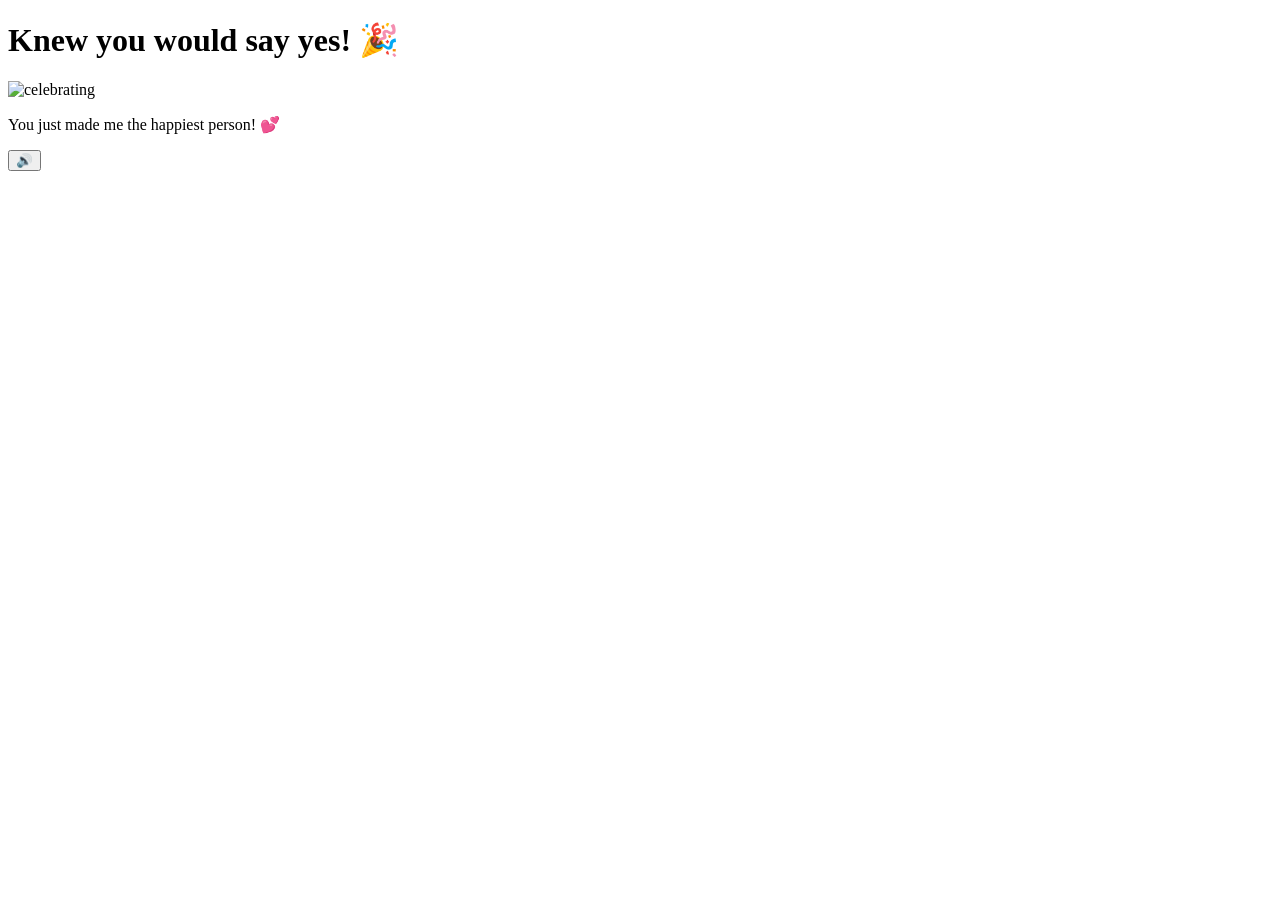
==== yes.html @ a1551763 "Update yes.html" ====
<!DOCTYPE html>
<html lang="en">
<head>
    <meta charset="UTF-8">
    <meta name="viewport" content="width=device-width, initial-scale=1.0">
    <title>Yay! 🎉</title>
    <link rel="preconnect" href="https://fonts.googleapis.com">
    <link href="https://fonts.googleapis.com/css2?family=Nunito:wght@400;700;800;900&display=swap" rel="stylesheet">
    <link rel="stylesheet" href="style.css">
    <script src="https://cdn.jsdelivr.net/npm/canvas-confetti@1.9.2/dist/confetti.browser.min.js"></script>
</head>
<body>
    <div class="hearts-bg"></div>

    <div class="container yes-container">
        <h1 class="yes-title">Knew you would say yes! 🎉</h1>

        <div class="gif-container">
            <img id="cat-gif" src="https://media.tenor.com/eNHbizSfVb0AAAAj/lovemode-cute.gif" alt="celebrating">
        </div>

        <p class="yes-message">You just made me the happiest person! 💕</p>
    </div>

    <audio id="bg-music" loop>
        <source src="Carpe sakuracloud - silly cat.mp3" type="audio/mpeg">
        
    </audio>

    <button id="music-toggle" onclick="toggleMusic()" title="Toggle music">🔊</button>

    <script src="yes-script.js"></script>
</body>
</html>
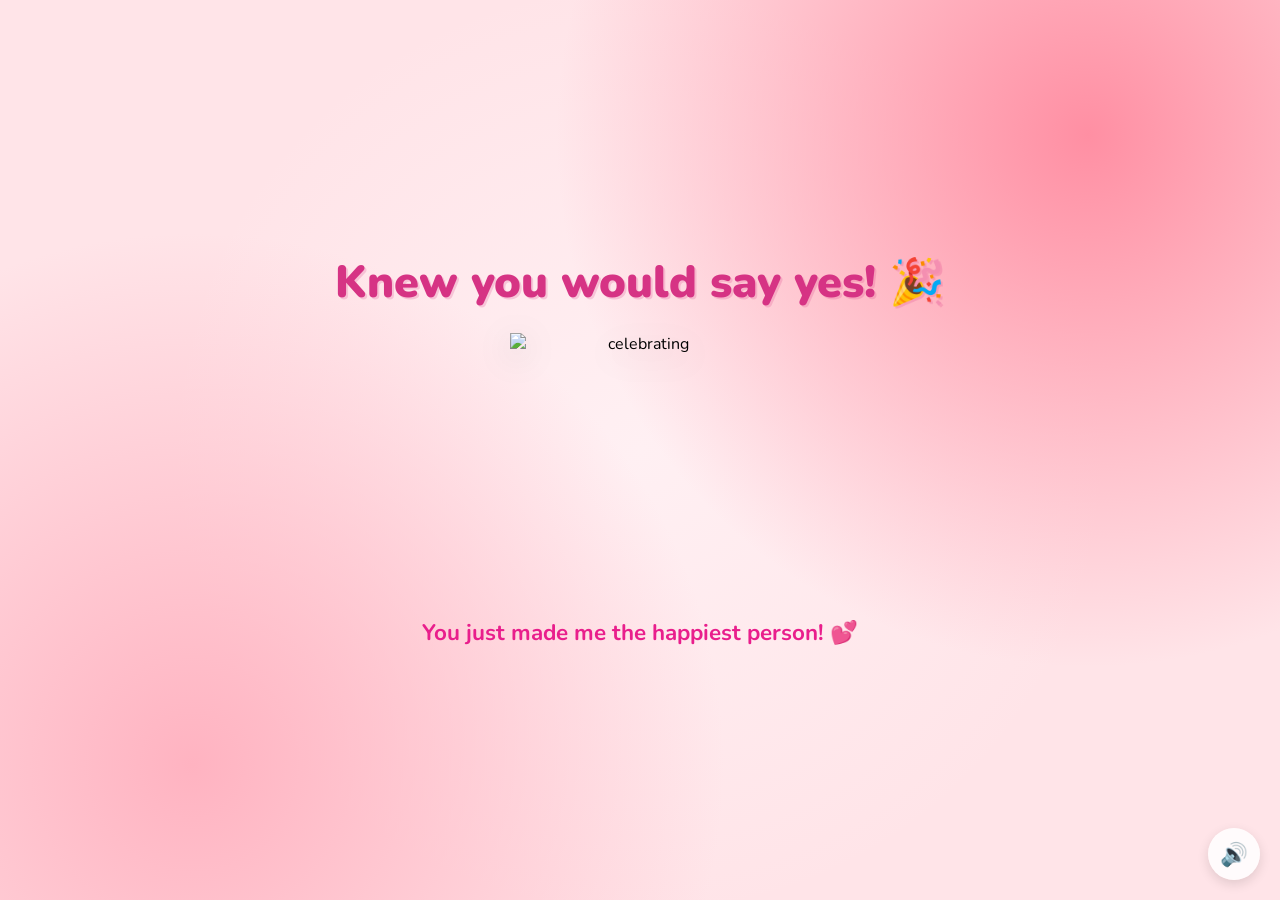
==== commit 043bd156: "Improve music playback and warning style" ====
--- a/yes.html
+++ b/yes.html
@@ -23,8 +23,7 @@
     </div>
 
     <audio id="bg-music" loop>
-        <source src="Carpe sakuracloud - silly cat.mp3" type="audio/mpeg">
-        
+        <source src="music/Carpe%20sakuracloud%20-%20silly%20cat.mp3" type="audio/mp4">
     </audio>
 
     <button id="music-toggle" onclick="toggleMusic()" title="Toggle music">🔊</button>
--- a/style.css
+++ b/style.css
@@ -0,0 +1,251 @@
+* {
+    margin: 0;
+    padding: 0;
+    box-sizing: border-box;
+}
+
+body {
+    background-color: #FFE4E8;
+    font-family: 'Nunito', sans-serif;
+    min-height: 100vh;
+    display: flex;
+    justify-content: center;
+    align-items: center;
+    overflow: hidden;
+    background-image:
+        radial-gradient(circle at 15% 85%, #ffb3c1 0%, transparent 40%),
+        radial-gradient(circle at 85% 15%, #ff8fa3 0%, transparent 40%),
+        radial-gradient(circle at 50% 50%, #fff0f3 0%, transparent 60%);
+}
+
+/* Floating hearts background */
+.hearts-bg {
+    position: fixed;
+    top: 0; left: 0; right: 0; bottom: 0;
+    pointer-events: none;
+    z-index: 0;
+    overflow: hidden;
+}
+
+.hearts-bg::before,
+.hearts-bg::after {
+    content: '💕 💗 💖 💝 💓';
+    position: absolute;
+    font-size: 1.5rem;
+    opacity: 0.15;
+    animation: floatHearts 12s linear infinite;
+    white-space: nowrap;
+    top: 100%;
+    left: 10%;
+}
+
+.hearts-bg::after {
+    animation-delay: 6s;
+    left: 60%;
+    content: '💗 💕 💓 💖 💝';
+}
+
+@keyframes floatHearts {
+    from { transform: translateY(0); opacity: 0.15; }
+    to { transform: translateY(-110vh); opacity: 0; }
+}
+
+.container {
+    position: relative;
+    z-index: 1;
+    text-align: center;
+    padding: 40px 20px;
+}
+
+h1 {
+    font-size: 2.4rem;
+    color: #d63384;
+    font-weight: 900;
+    margin-bottom: 20px;
+    text-shadow: 2px 2px 0px rgba(214, 51, 132, 0.2);
+    animation: wiggle 2s ease-in-out infinite;
+}
+
+.warning-line {
+    display: inline-flex;
+    align-items: center;
+    justify-content: center;
+    gap: 10px;
+    margin: 0 auto 8px;
+    padding: 10px 18px;
+    color: #fff;
+    background: linear-gradient(135deg, #ff3864, #ff8a00);
+    border: 3px solid #fff;
+    border-radius: 999px;
+    font-size: 1.35rem;
+    font-weight: 900;
+    line-height: 1.15;
+    box-shadow:
+        0 10px 24px rgba(255, 56, 100, 0.35),
+        0 0 0 6px rgba(255, 255, 255, 0.35);
+    text-shadow: 0 2px 0 rgba(122, 0, 40, 0.28);
+    animation: warningPulse 1.1s ease-in-out infinite;
+}
+
+.warning-line::before,
+.warning-line::after {
+    content: '!';
+    display: grid;
+    place-items: center;
+    width: 26px;
+    height: 26px;
+    color: #ff3864;
+    background: #fff8a8;
+    border-radius: 50%;
+    font-size: 1rem;
+    font-weight: 900;
+    box-shadow: inset 0 -2px 0 rgba(255, 138, 0, 0.25);
+}
+
+@keyframes warningPulse {
+    0%, 100% {
+        transform: scale(1) rotate(-1deg);
+    }
+    50% {
+        transform: scale(1.06) rotate(1deg);
+    }
+}
+
+@keyframes wiggle {
+    0%, 100% { transform: rotate(-1deg); }
+    50% { transform: rotate(1deg); }
+}
+
+.gif-container {
+    margin: 20px auto;
+    display: flex;
+    justify-content: center;
+}
+
+#cat-gif {
+    width: 200px;
+    height: 200px;
+    object-fit: contain;
+    filter: drop-shadow(0 8px 16px rgba(0,0,0,0.15));
+    transition: opacity 0.3s ease;
+}
+
+.buttons {
+    display: flex;
+    gap: 20px;
+    justify-content: center;
+    align-items: center;
+    margin-top: 30px;
+    flex-wrap: wrap;
+}
+
+#yes-btn {
+    background: linear-gradient(135deg, #4CAF50, #45a049);
+    color: white;
+    border: none;
+    border-radius: 16px;
+    font-size: 1.6rem;
+    font-weight: 900;
+    font-family: 'Nunito', sans-serif;
+    padding: 18px 45px;
+    cursor: pointer;
+    transition: transform 0.15s, box-shadow 0.15s;
+    box-shadow: 0 6px 20px rgba(76, 175, 80, 0.45);
+    letter-spacing: 1px;
+}
+
+#yes-btn:hover {
+    transform: scale(1.06) translateY(-2px);
+    box-shadow: 0 10px 28px rgba(76, 175, 80, 0.55);
+}
+
+#yes-btn:active {
+    transform: scale(0.98);
+}
+
+#no-btn {
+    background: linear-gradient(135deg, #e74c3c, #c0392b);
+    color: white;
+    border: none;
+    border-radius: 12px;
+    font-size: 1rem;
+    font-weight: 700;
+    font-family: 'Nunito', sans-serif;
+    padding: 12px 28px;
+    cursor: pointer;
+    transition: background 0.2s, left 0.25s ease, top 0.25s ease;
+    box-shadow: 0 4px 14px rgba(231, 76, 60, 0.4);
+}
+
+#no-btn:hover {
+    background: linear-gradient(135deg, #c0392b, #a93226);
+}
+
+
+#tease-toast {
+    margin-top: 14px;
+    font-size: 1rem;
+    color: #d63384;
+    font-weight: 700;
+    font-style: italic;
+    opacity: 0;
+    transform: translateY(6px);
+    transition: opacity 0.3s ease, transform 0.3s ease;
+    min-height: 1.5rem;
+}
+
+#tease-toast.show {
+    opacity: 1;
+    transform: translateY(0);
+}
+
+/* Music toggle button */
+#music-toggle {
+    position: fixed;
+    bottom: 20px;
+    right: 20px;
+    background: rgba(255, 255, 255, 0.85);
+    border: none;
+    border-radius: 50%;
+    width: 52px;
+    height: 52px;
+    font-size: 1.4rem;
+    cursor: pointer;
+    backdrop-filter: blur(10px);
+    box-shadow: 0 4px 12px rgba(0, 0, 0, 0.12);
+    transition: transform 0.2s;
+    z-index: 100;
+}
+
+#music-toggle:hover {
+    transform: scale(1.1);
+}
+
+/* Yes page specific */
+.yes-container h1.yes-title {
+    font-size: 2.8rem;
+    animation: bounceTitle 0.6s ease infinite alternate;
+}
+
+@keyframes bounceTitle {
+    from { transform: translateY(0) rotate(-1deg); }
+    to { transform: translateY(-12px) rotate(1deg); }
+}
+
+.yes-message {
+    font-size: 1.4rem;
+    color: #e91e8c;
+    font-weight: 700;
+    margin-top: 24px;
+    animation: fadeIn 1s ease 0.5s both;
+}
+
+@keyframes fadeIn {
+    from { opacity: 0; transform: translateY(10px); }
+    to { opacity: 1; transform: translateY(0); }
+}
+
+.yes-container #cat-gif {
+    width: 260px;
+    height: 260px;
+}
